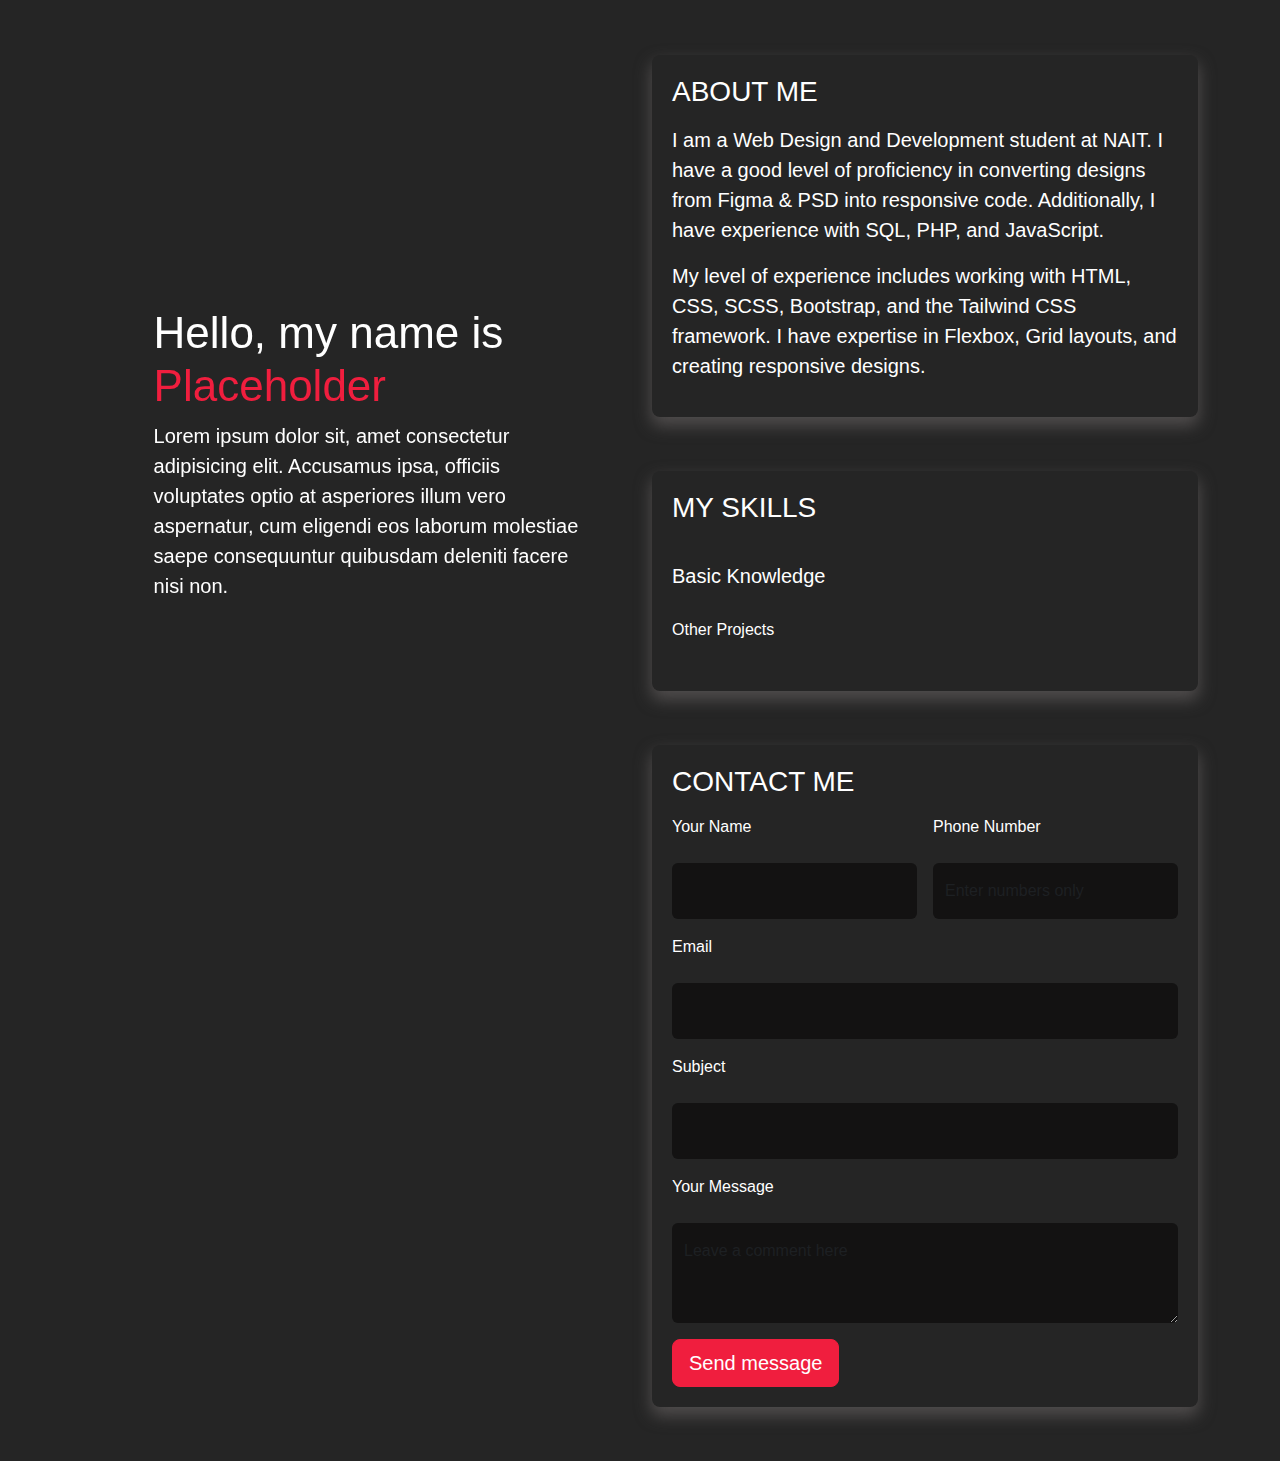
==== index.html @ f1ff25fa "portfolio for class" ====
<!DOCTYPE html>
<html lang="en">
  <head>
    <meta charset="UTF-8" />
    <meta name="viewport" content="width=device-width, initial-scale=1.0" />
    <title>Document</title>
    <!-- stylesheets -->
    <link
      href="https://cdn.jsdelivr.net/npm/bootstrap@5.3.3/dist/css/bootstrap.min.css"
      rel="stylesheet"
      integrity="sha384-QWTKZyjpPEjISv5WaRU9OFeRpok6YctnYmDr5pNlyT2bRjXh0JMhjY6hW+ALEwIH"
      crossorigin="anonymous"
    />
    <link rel="stylesheet" href="css/styles.css" />
  </head>
  <body class="portfolio-body">
    <section>
      <div class="container">
        <div class="row main-wrapper">
          <div class="col-12 col-md-6">
            <div class="left-wrapper d-flex">
              <div>
                <img
                  src="img/aria-icon.png"
                  alt=""
                  class="rounded-circle profile-img"
                />
                <h1 class="main-title">
                  Hello, my name is <span class="rd-txt">Placeholder</span>
                </h1>
                <p class="main-text">
                  Lorem ipsum dolor sit, amet consectetur adipisicing elit.
                  Accusamus ipsa, officiis voluptates optio at asperiores illum
                  vero aspernatur, cum eligendi eos laborum molestiae saepe
                  consequuntur quibusdam deleniti facere nisi non.
                </p>
              </div>
            </div>
          </div>
          <div class="col-12 col-md-6">
            <div class="right-wrapper position-relative">
              <div class="wrapper">
                <!-- about me -->
                <div class="about-me sec-box">
                  <h3 class="mb-3 text-uppercase">About me</h3>
                  <p class="fs-5" title="About me">
                    I am a Web Design and Development student at NAIT. I have a
                    good level of proficiency in converting designs from Figma
                    &amp; PSD into responsive code. Additionally, I have
                    experience with SQL, PHP, and JavaScript.
                  </p>
                  <p class="fs-5">
                    My level of experience includes working with HTML, CSS,
                    SCSS, Bootstrap, and the Tailwind CSS framework. I have
                    expertise in Flexbox, Grid layouts, and creating responsive
                    designs.
                  </p>
                </div>

                <!-- about skill -->
                <div class="about-skill sec-box">
                  <div class="mb-4 skill-item">
                    <h3 class="mb-3 text-uppercase">My Skills</h3>
                    <div class="">
                      <div class="skill-wrapper">
                        <div class="skill-item"></div>
                        <div class="skill-item"></div>
                      </div>
                    </div>
                  </div>

                  <div class="mb-4 skill-item">
                    <h5 class="text-capitalize mb-2">basic knowledge</h5>
                    <div class="skill-wrapper">
                      <div class="skill-item"></div>
                      <div class="skill-item"></div>
                    </div>
                  </div>

                  <div class="mb-4 skill-item">
                    <h6 class="text-capitalize mb-2">Other Projects</h6>
                    <div class="skill-wrapper">
                      <div class="skill-item"><a href="#"></a></div>
                      <div class="skill-item"><a href="#"></a></div>
                      <div class="skill-item"><a href="#"></a></div>
                    </div>
                  </div>
                </div>

                <!-- contact -->
                <div class="contect sec-box">
                  <!-- form -->
                  <h3 class="mb-3 text-uppercase">Contact Me</h3>
                  <form class="contact-form">
                    <div class="row g-3">
                      <div class="col-12 col-lg-6">
                        <label for="phone">Your Name</label><br /><br />
                        <input
                          type="text"
                          class="form-control"
                          aria-label="First name"
                          required
                        />
                      </div>
                      <div class="col-12 col-lg-6">
                        <label for="phone"> Phone Number</label><br /><br />
                        <!-- maxlength attribute specifies the maximum number of characters allowed in an input field -->
                        <input
                          type="tel"
                          class="form-control"
                          id="phoneNumber"
                          name="phone"
                          pattern="[0-9]{3}-[0-9]{2}-[0-9]{3}"
                          maxlength="10"
                          placeholder="Enter numbers only"
                          required
                        />
                      </div>
                      <div class="col-12">
                        <label for="email">Email</label><br /><br />
                        <input
                          type="email"
                          class="form-control"
                          id="email"
                          name="email"
                          required
                        />
                      </div>
                      <div class="col-12">
                        <label for="subject">Subject</label><br /><br />
                        <input
                          type="text"
                          class="form-control"
                          aria-label="subject"
                          required
                        />
                      </div>
                      <div class="col-12">
                        <label>Your Message</label><br /><br />
                        <textarea
                          class="form-control"
                          placeholder="Leave a comment here"
                          id="floatingTextarea2"
                          style="height: 100px"
                        ></textarea>
                      </div>
                      <div class="col-12">
                        <button type="submit" class="btn btn-primary btn-lg">
                          Send message
                        </button>
                      </div>
                    </div>
                  </form>
                </div>
              </div>
            </div>
          </div>
        </div>
      </div>
    </section>
  </body>
</html>
---- css/styles.css ----
/* CSS variables */
:root {
  --primary-text: #f01e3e;
  --secondary-text: #163f58;
  --dark-black: #252525;
  --white-text-white: #fff;
  --gray-text: #464646;
  --light-white: #c8c8c8;
}

* {
  margin: 0;
  padding: 0;
  box-sizing: border-box;
}

body {
  background-color: var(--dark-black);
  color: var(--white-text-white);
  overflow-y: scroll;
  font-family: sans-serif;
}

body.portfolio-body::-webkit-scrollbar-track {
  -webkit-box-shadow: inset 0 0 6px rgba(0, 0, 0, 0.3);
  border-radius: 10px;
  background-color: #f5f5f5;
}

body.portfolio-body::-webkit-scrollbar {
  width: 10px;
  border-radius: 10px;
  background-color: #f5f5f5;
}

body.portfolio-body::-webkit-scrollbar-thumb {
  border-radius: 10px;
  background-image: linear-gradient(
    linear,
    left bottom,
    left top,
    color-stop(0.44, rgb(122, 153, 217)),
    color-stop(0.72, rgb(73, 125, 189)),
    color-stop(0.86, #e6687b)
  );
  background-image: -webkit-gradient(
    linear,
    left bottom,
    left top,
    color-stop(0.44, #7a99d9),
    color-stop(0.72, #497dbd),
    color-stop(0.86, #1c3a94)
  );

  background-image: -webkit-gradient(
    linear,
    left bottom,
    left top,
    color-stop(0.44, #e6687b),
    color-stop(0.72, #d13a51),
    color-stop(0.86, #f01e3e)
  );
}

a {
  text-decoration: none;
  color: var(--white-text-white);
}

::selection {
  background: #d8445b;
  color: var(--white-text-white);
  text-shadow: none;
}

section {
  padding: 55px 0;
  background-color: var(--dark-black);
  height: 100vh;
}

.main-wrapper {
  min-height: 100vh;
  display: flex;
  flex-direction: column;
}

.left-wrapper {
  width: 100%;
  flex-direction: column;
  justify-content: center;
}

li::marker {
  color: var(--primary-text);
}

.main-title {
  font-size: 32px;
  max-width: 567px;
}

.rd-txt {
  color: var(--primary-text);
}

.main-text {
  font-size: 20px;
}

.profile-img {
  width: 20rem;
}

.sec-box {
  padding: 20px;
  box-shadow: 0 0.5rem 1rem 1px rgb(96 91 91 / 72%);
  margin-bottom: 54px;
  border-radius: 8px;
}

.btn-primary,
.btn:hover,
.btn:first-child:active,
.btn:focus-visible {
  background-color: var(--primary-text);
  border-color: var(--primary-text);
}

.btn-check:checked + .btn:focus-visible,
.btn.active:focus-visible,
.btn.show:focus-visible,
.btn:first-child:active:focus-visible,
:not(.btn-check) + .btn:active:focus-visible,
.btn:focus-visible,
.btn:focus {
  box-shadow: 0 0 0 0.25rem #e36679;
}

.contact-form .form-control {
  padding: 16px 0.75rem;
  color: #ffffff;
  background-color: #131212;
  border: #131212;
}

.form-control:focus {
  box-shadow: 0 0 0 0.25rem rgb(240 30 62 / 31%);
}

.skill-wrapper {
  display: grid;
  grid-template-columns: repeat(3, minmax(0, 1fr));
  gap: 25px;
}

@media screen and (min-width: 768px) {
  .left-wrapper {
    width: 34%;
    flex-direction: column;
    justify-content: center;
    height: 100vh;
    position: fixed;
    top: 50%;
    left: 29%;
    transform: translate(-50%, -50%);
  }

  .main-wrapper {
    flex-direction: row;
  }

  .skill-wrapper {
    grid-template-columns: repeat(4, minmax(0, 1fr));
  }
}

@media screen and (min-width: 1024px) {
  .main-title {
    font-size: 44px;
  }

  .skill-wrapper {
    grid-template-columns: repeat(6, minmax(0, 1fr));
  }
}

@media screen and (min-width: 1440px) {
  .main-title {
    font-size: 49px;
  }
}
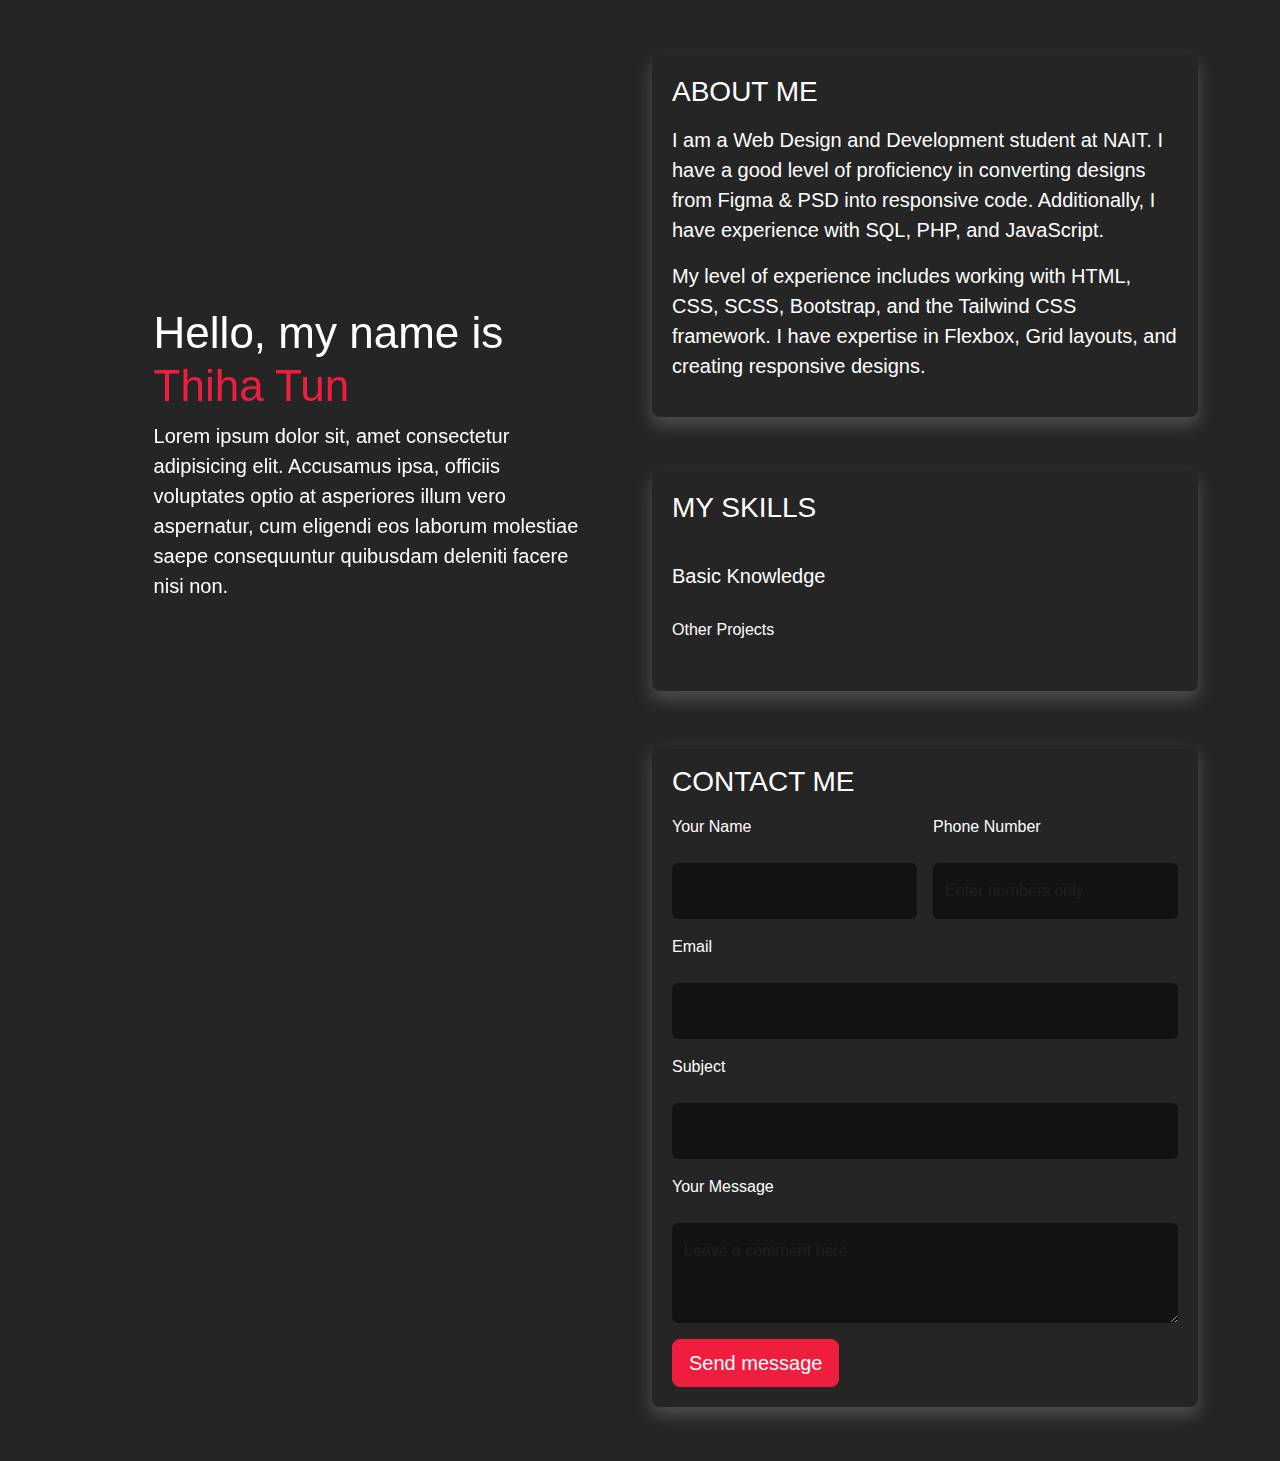
==== commit 6b3a132a: "Update index.html" ====
--- a/index.html
+++ b/index.html
@@ -1,162 +1,129 @@
 <!DOCTYPE html>
 <html lang="en">
-  <head>
-    <meta charset="UTF-8" />
-    <meta name="viewport" content="width=device-width, initial-scale=1.0" />
-    <title>Document</title>
-    <!-- stylesheets -->
-    <link
-      href="https://cdn.jsdelivr.net/npm/bootstrap@5.3.3/dist/css/bootstrap.min.css"
-      rel="stylesheet"
-      integrity="sha384-QWTKZyjpPEjISv5WaRU9OFeRpok6YctnYmDr5pNlyT2bRjXh0JMhjY6hW+ALEwIH"
-      crossorigin="anonymous"
-    />
-    <link rel="stylesheet" href="css/styles.css" />
-  </head>
-  <body class="portfolio-body">
-    <section>
-      <div class="container">
-        <div class="row main-wrapper">
-          <div class="col-12 col-md-6">
-            <div class="left-wrapper d-flex">
-              <div>
-                <img
-                  src="img/aria-icon.png"
-                  alt=""
-                  class="rounded-circle profile-img"
-                />
-                <h1 class="main-title">
-                  Hello, my name is <span class="rd-txt">Placeholder</span>
-                </h1>
-                <p class="main-text">
-                  Lorem ipsum dolor sit, amet consectetur adipisicing elit.
-                  Accusamus ipsa, officiis voluptates optio at asperiores illum
-                  vero aspernatur, cum eligendi eos laborum molestiae saepe
-                  consequuntur quibusdam deleniti facere nisi non.
+
+<head>
+  <meta charset="UTF-8" />
+  <meta name="viewport" content="width=device-width, initial-scale=1.0" />
+  <title>Document</title>
+  <!-- stylesheets -->
+  <link href="https://cdn.jsdelivr.net/npm/bootstrap@5.3.3/dist/css/bootstrap.min.css" rel="stylesheet"
+    integrity="sha384-QWTKZyjpPEjISv5WaRU9OFeRpok6YctnYmDr5pNlyT2bRjXh0JMhjY6hW+ALEwIH" crossorigin="anonymous" />
+  <link rel="stylesheet" href="css/styles.css" />
+</head>
+
+<body class="portfolio-body">
+  <section>
+    <div class="container">
+      <div class="row main-wrapper">
+        <div class="col-12 col-md-6">
+          <div class="left-wrapper d-flex">
+            <div>
+              <img src="img/aria-icon.png" alt="" class="rounded-circle profile-img" />
+              <h1 class="main-title">
+                Hello, my name is <span class="rd-txt">Thiha Tun</span>
+              </h1>
+              <p class="main-text">
+                Lorem ipsum dolor sit, amet consectetur adipisicing elit.
+                Accusamus ipsa, officiis voluptates optio at asperiores illum
+                vero aspernatur, cum eligendi eos laborum molestiae saepe
+                consequuntur quibusdam deleniti facere nisi non.
+              </p>
+            </div>
+          </div>
+        </div>
+        <div class="col-12 col-md-6">
+          <div class="right-wrapper position-relative">
+            <div class="wrapper">
+              <!-- about me -->
+              <div class="about-me sec-box">
+                <h3 class="mb-3 text-uppercase">About me</h3>
+                <p class="fs-5" title="About me">
+                  I am a Web Design and Development student at NAIT. I have a
+                  good level of proficiency in converting designs from Figma
+                  &amp; PSD into responsive code. Additionally, I have
+                  experience with SQL, PHP, and JavaScript.
+                </p>
+                <p class="fs-5">
+                  My level of experience includes working with HTML, CSS,
+                  SCSS, Bootstrap, and the Tailwind CSS framework. I have
+                  expertise in Flexbox, Grid layouts, and creating responsive
+                  designs.
                 </p>
               </div>
-            </div>
-          </div>
-          <div class="col-12 col-md-6">
-            <div class="right-wrapper position-relative">
-              <div class="wrapper">
-                <!-- about me -->
-                <div class="about-me sec-box">
-                  <h3 class="mb-3 text-uppercase">About me</h3>
-                  <p class="fs-5" title="About me">
-                    I am a Web Design and Development student at NAIT. I have a
-                    good level of proficiency in converting designs from Figma
-                    &amp; PSD into responsive code. Additionally, I have
-                    experience with SQL, PHP, and JavaScript.
-                  </p>
-                  <p class="fs-5">
-                    My level of experience includes working with HTML, CSS,
-                    SCSS, Bootstrap, and the Tailwind CSS framework. I have
-                    expertise in Flexbox, Grid layouts, and creating responsive
-                    designs.
-                  </p>
-                </div>
 
-                <!-- about skill -->
-                <div class="about-skill sec-box">
-                  <div class="mb-4 skill-item">
-                    <h3 class="mb-3 text-uppercase">My Skills</h3>
-                    <div class="">
-                      <div class="skill-wrapper">
-                        <div class="skill-item"></div>
-                        <div class="skill-item"></div>
-                      </div>
-                    </div>
-                  </div>
-
-                  <div class="mb-4 skill-item">
-                    <h5 class="text-capitalize mb-2">basic knowledge</h5>
+              <!-- about skill -->
+              <div class="about-skill sec-box">
+                <div class="mb-4 skill-item">
+                  <h3 class="mb-3 text-uppercase">My Skills</h3>
+                  <div class="">
                     <div class="skill-wrapper">
                       <div class="skill-item"></div>
                       <div class="skill-item"></div>
                     </div>
                   </div>
+                </div>
 
-                  <div class="mb-4 skill-item">
-                    <h6 class="text-capitalize mb-2">Other Projects</h6>
-                    <div class="skill-wrapper">
-                      <div class="skill-item"><a href="#"></a></div>
-                      <div class="skill-item"><a href="#"></a></div>
-                      <div class="skill-item"><a href="#"></a></div>
-                    </div>
+                <div class="mb-4 skill-item">
+                  <h5 class="text-capitalize mb-2">basic knowledge</h5>
+                  <div class="skill-wrapper">
+                    <div class="skill-item"></div>
+                    <div class="skill-item"></div>
                   </div>
                 </div>
 
-                <!-- contact -->
-                <div class="contect sec-box">
-                  <!-- form -->
-                  <h3 class="mb-3 text-uppercase">Contact Me</h3>
-                  <form class="contact-form">
-                    <div class="row g-3">
-                      <div class="col-12 col-lg-6">
-                        <label for="phone">Your Name</label><br /><br />
-                        <input
-                          type="text"
-                          class="form-control"
-                          aria-label="First name"
-                          required
-                        />
-                      </div>
-                      <div class="col-12 col-lg-6">
-                        <label for="phone"> Phone Number</label><br /><br />
-                        <!-- maxlength attribute specifies the maximum number of characters allowed in an input field -->
-                        <input
-                          type="tel"
-                          class="form-control"
-                          id="phoneNumber"
-                          name="phone"
-                          pattern="[0-9]{3}-[0-9]{2}-[0-9]{3}"
-                          maxlength="10"
-                          placeholder="Enter numbers only"
-                          required
-                        />
-                      </div>
-                      <div class="col-12">
-                        <label for="email">Email</label><br /><br />
-                        <input
-                          type="email"
-                          class="form-control"
-                          id="email"
-                          name="email"
-                          required
-                        />
-                      </div>
-                      <div class="col-12">
-                        <label for="subject">Subject</label><br /><br />
-                        <input
-                          type="text"
-                          class="form-control"
-                          aria-label="subject"
-                          required
-                        />
-                      </div>
-                      <div class="col-12">
-                        <label>Your Message</label><br /><br />
-                        <textarea
-                          class="form-control"
-                          placeholder="Leave a comment here"
-                          id="floatingTextarea2"
-                          style="height: 100px"
-                        ></textarea>
-                      </div>
-                      <div class="col-12">
-                        <button type="submit" class="btn btn-primary btn-lg">
-                          Send message
-                        </button>
-                      </div>
+                <div class="mb-4 skill-item">
+                  <h6 class="text-capitalize mb-2">Other Projects</h6>
+                  <div class="skill-wrapper">
+                    <div class="skill-item"><a href="#"></a></div>
+                    <div class="skill-item"><a href="#"></a></div>
+                    <div class="skill-item"><a href="#"></a></div>
+                  </div>
+                </div>
+              </div>
+
+              <!-- contact -->
+              <div class="contect sec-box">
+                <!-- form -->
+                <h3 class="mb-3 text-uppercase">Contact Me</h3>
+                <form class="contact-form">
+                  <div class="row g-3">
+                    <div class="col-12 col-lg-6">
+                      <label for="phone">Your Name</label><br /><br />
+                      <input type="text" class="form-control" aria-label="First name" required />
                     </div>
-                  </form>
-                </div>
+                    <div class="col-12 col-lg-6">
+                      <label for="phone"> Phone Number</label><br /><br />
+                      <!-- maxlength attribute specifies the maximum number of characters allowed in an input field -->
+                      <input type="tel" class="form-control" id="phoneNumber" name="phone"
+                        pattern="[0-9]{3}-[0-9]{2}-[0-9]{3}" maxlength="10" placeholder="Enter numbers only" required />
+                    </div>
+                    <div class="col-12">
+                      <label for="email">Email</label><br /><br />
+                      <input type="email" class="form-control" id="email" name="email" required />
+                    </div>
+                    <div class="col-12">
+                      <label for="subject">Subject</label><br /><br />
+                      <input type="text" class="form-control" aria-label="subject" required />
+                    </div>
+                    <div class="col-12">
+                      <label>Your Message</label><br /><br />
+                      <textarea class="form-control" placeholder="Leave a comment here" id="floatingTextarea2"
+                        style="height: 100px"></textarea>
+                    </div>
+                    <div class="col-12">
+                      <button type="submit" class="btn btn-primary btn-lg">
+                        Send message
+                      </button>
+                    </div>
+                  </div>
+                </form>
               </div>
             </div>
           </div>
         </div>
       </div>
-    </section>
-  </body>
-</html>
+    </div>
+  </section>
+</body>
+
+</html>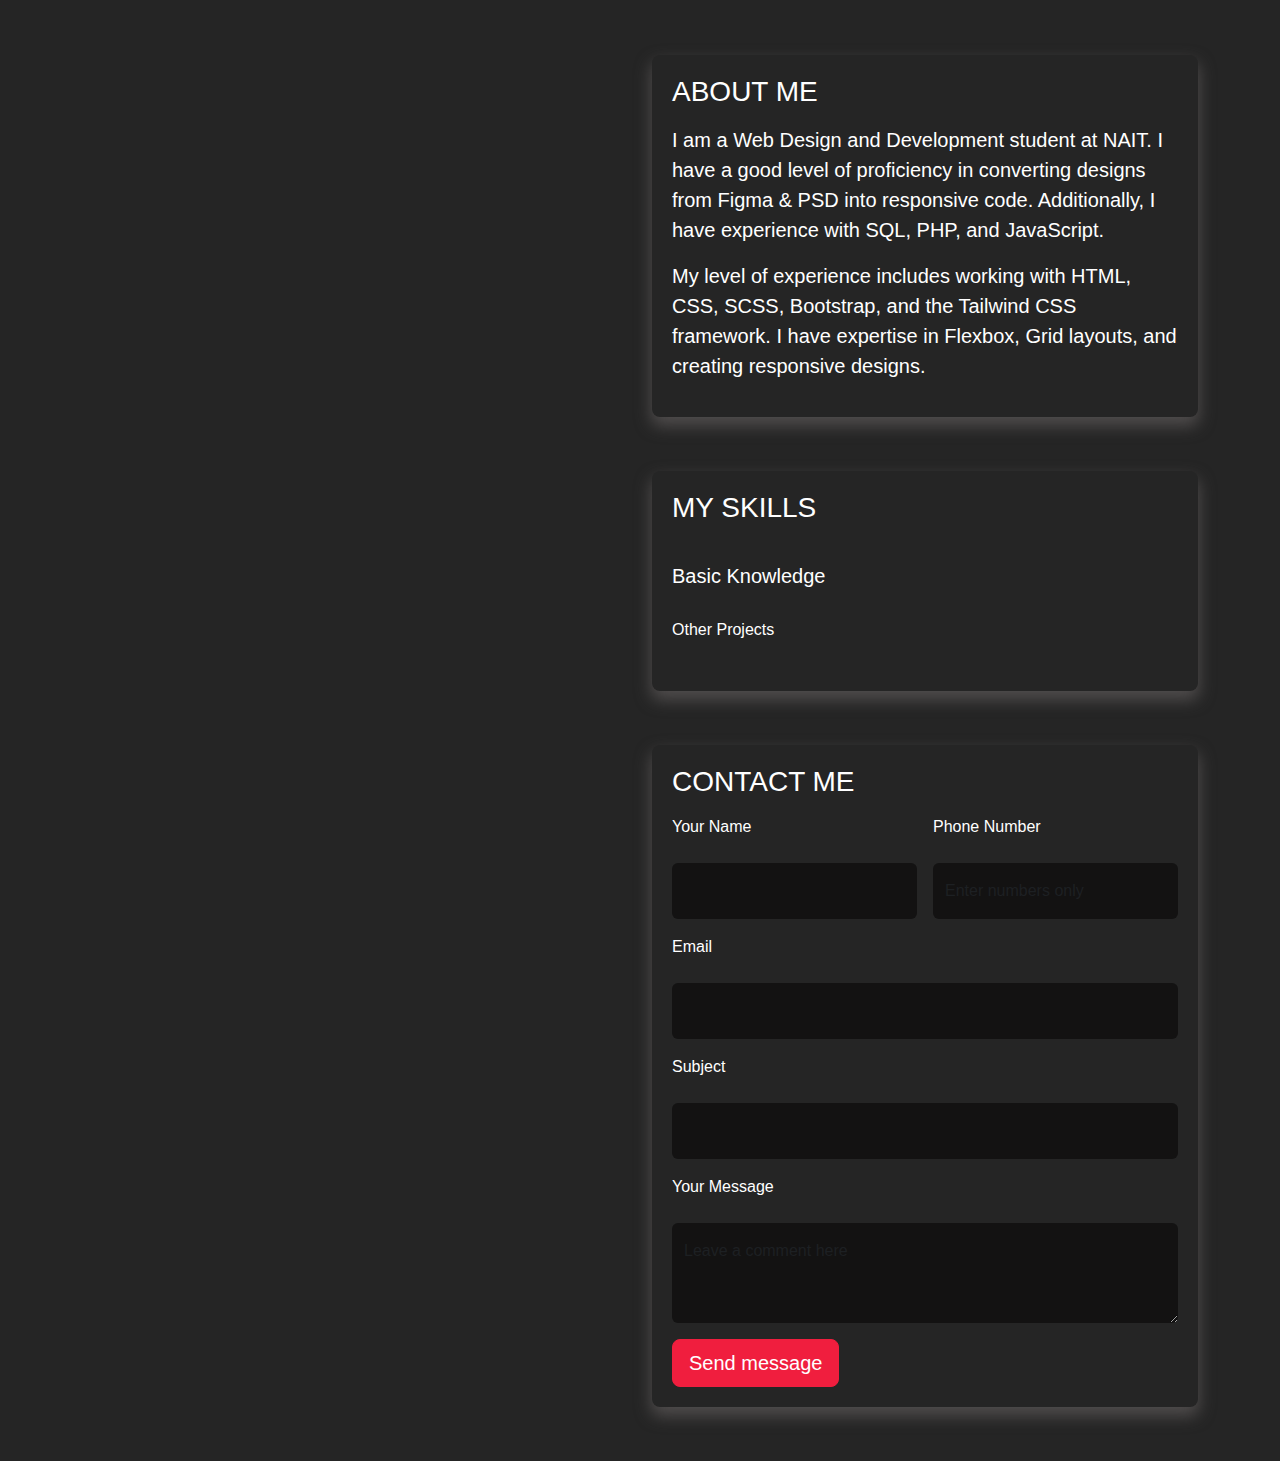
==== commit 9b399f58: "animation stuff added" ====
--- a/index.html
+++ b/index.html
@@ -4,7 +4,7 @@
 <head>
   <meta charset="UTF-8" />
   <meta name="viewport" content="width=device-width, initial-scale=1.0" />
-  <title>Document</title>
+  <title>Aria Belmonde - Portfolio</title>
   <!-- stylesheets -->
   <link href="https://cdn.jsdelivr.net/npm/bootstrap@5.3.3/dist/css/bootstrap.min.css" rel="stylesheet"
     integrity="sha384-QWTKZyjpPEjISv5WaRU9OFeRpok6YctnYmDr5pNlyT2bRjXh0JMhjY6hW+ALEwIH" crossorigin="anonymous" />
--- a/css/styles.css
+++ b/css/styles.css
@@ -190,3 +190,116 @@
     font-size: 49px;
   }
 }
+
+
+/* Animations */
+/* .clouds-overlay {
+  position: absolute;
+  top: 0%;
+  left: 0%;
+  width: 250rem;
+  height: 24rem;
+  background: url(../img/red-cloud-overlay.png) 0% 100% repeat-x;
+  animation: overlay 60s linear infinite;
+  z-index: 1;
+} */
+.main-title {
+  transform: translateX(-200%);
+  animation: slide-in 1.5s ease-out forwards;
+}
+.main-text {
+  transform: translateX(-200%);
+  animation: slide-in 1.5s ease-out forwards;
+}
+
+.sec-box:hover {
+  animation-name: rocking;
+  animation-duration: 2.25s;
+  animation-iteration-count: 1;
+}
+
+.rd-txt:hover {
+  animation-name: flash;
+  animation-duration: 1.5s;
+  animation-iteration-count: 1;
+}
+
+
+/* Keyframes */
+/* @keyframes overlay {
+  0% {
+    transform: translate3d(0, 0, 0);
+  }
+  100% {
+    transform: translate3d(-50%, 0, 0);
+  }
+} */
+
+@keyframes slide-in {
+  0% {
+    opacity: 0%;
+  }
+
+  20% {
+    opacity: 0%
+  }
+
+  60% {
+    transform: translateX(12%);
+  }
+
+  75% {
+    transform: translateX(15%)
+  }
+
+  100% {
+    opacity: 1;
+    transform: translateX(0%);
+  }
+}
+
+
+@keyframes rocking {
+  0% {
+    transform: rotate(0deg);
+  }  
+  
+  25% {
+    transform: rotate(-4deg);
+  }  
+  
+  50% {
+    transform: rotate(4deg);
+  }  
+  
+  75% {
+    transform: rotate(4deg);
+  }  
+  
+  100% {
+    transform: rotate(0deg);
+  }  
+}
+
+@keyframes flash {
+  0% {
+    transform: scale(1);
+    opacity: 1;
+  }
+  25% {
+    transform: scale(0.5);
+    opacity: 0.4;
+  }
+  50% {
+    transform: scale(1);
+    opacity: 1;
+  }
+  75% {
+    transform: scale(0.5);
+    opacity: 0.4;
+  }
+  100% {
+    transform: scale(1);
+    opacity: 1;
+  }
+}